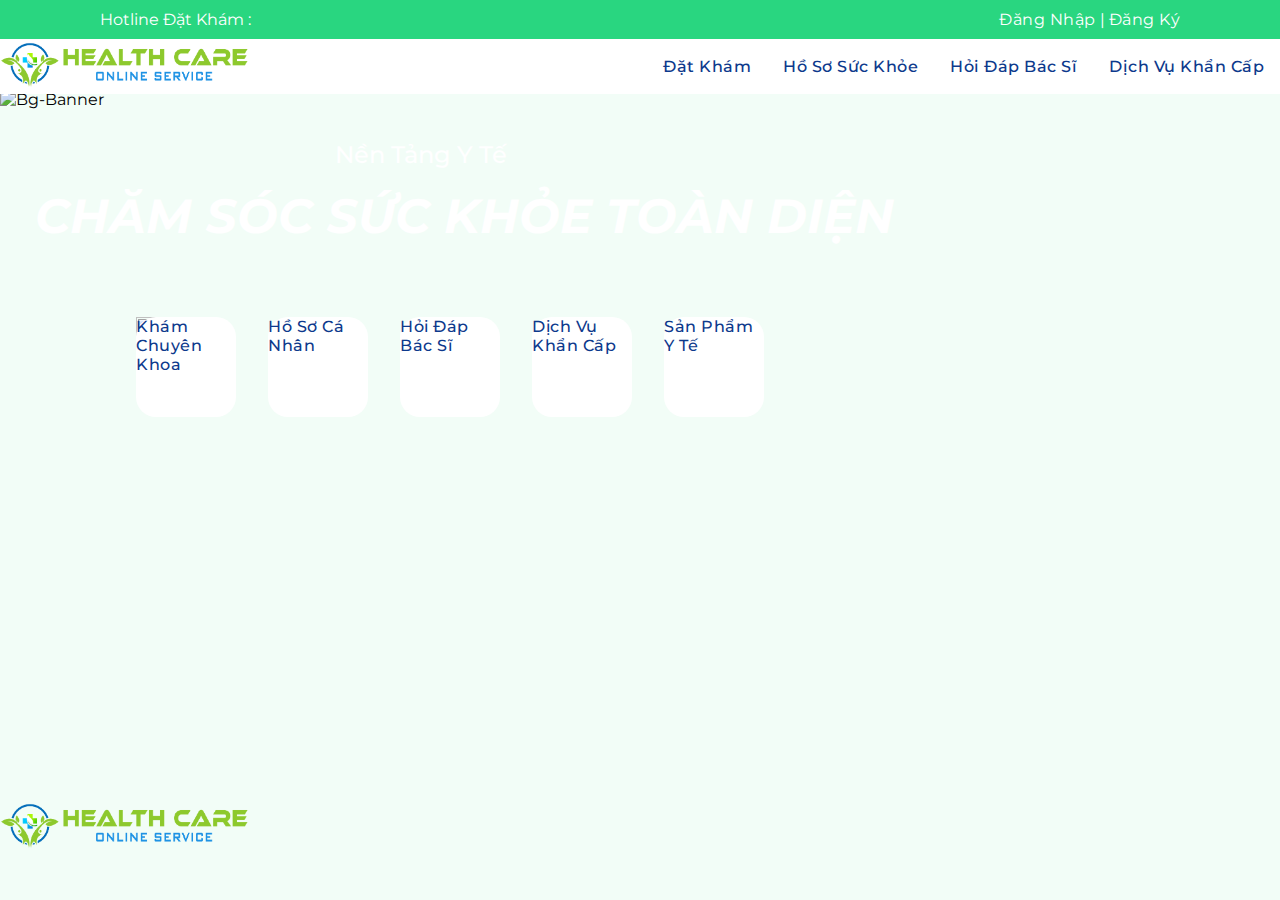
==== index.html @ 926d3283 "update hơmepage" ====
<!DOCTYPE html>
<html lang="en-US">

<head>
    <meta charset="UTF-8">
    <meta http-equiv="X-UA-Compatible" content="IE=edge">
    <meta name="viewport" content="width=device-width, initial-scale=1.0">
    <link rel="icon" href="https://raw.githubusercontent.com/JosephD0310/Web_Booking_care/main/assets/ava.png" type="assets/x-icon" />
    <title>Health Care - online service</title>
    <!-- CSS Files -->
    <link rel="stylesheet" href="https://unicons.iconscout.com/release/v4.0.8/css/line.css">
    <link rel="stylesheet" href="./css/style.css">
    
</head>

<body>
    <!-- Header -->

    <header>
        <nav class="info">
            <ul>
                <li>
                    <i class="uil uil-phone"></i> Hotline đặt khám : 
                </li>
                <li>
                    <a href="#" class="login">Đăng nhập</a> | <a href="#" class="login">Đăng ký</a>
                </li>
            </ul>
        </nav>
        <nav class="nav-bar">
            
            <div class="container">
            <a href="#" class="logo">
                <img src="./assets/ava_v2.png" title="Booking Health Care Web"/>
            </a>
            <div class="links">
                <ul>
                    <li>
                        <a href="#" class="nav-link">Đặt khám</a>
                    </li>
                    <li>
                        <a href="#" class="nav-link">Hồ sơ sức khỏe</a>
                    </li>
                    <li>
                        <a href="#" class="nav-link">Hỏi đáp bác sĩ</a>
                    </li>
                    <li>
                        <a href="#" class="nav-link">Dịch vụ khẩn cấp</a>
                    </li>
                </ul>
            </div>
            <div id="menu-btn"><i class="uil uil-bars"></i></div>
            </div>
        </nav>
    </header>

    <!-- Main -->

    <main>
        <section class="showcase-area">
            <img src="https://raw.githubusercontent.com/JosephD0310/Web_Booking_care/main/assets/bg-banner-01.png" alt="bg-banner">
            <div class="container">
                <div class="showcase-info">
                    <h2 class="sub-heading">Nền Tảng Y Tế</h2>
                    <h1 class="heading">CHĂM SÓC SỨC KHỎE TOÀN DIỆN</h1>
                </div>
                <img src="https://raw.githubusercontent.com/JosephD0310/Web_Booking_care/main/assets/ava-text2.png" class="showcase-logo">
                <div class="service">
                    <ul>
                        <li><a href="#" class="service-btn">
                            <img src="https://raw.githubusercontent.com/JosephD0310/Web_Booking_care/main/assets/kham-ck-01.png" class="icon">
                            <p class="text">Khám chuyên khoa</p>
                        </a></li>
                        <li><a href="#" class="service-btn">
                            <!-- <img src="https://raw.githubusercontent.com/JosephD0310/Web_Booking_care/main/assets/ho-so-kham-benh-01.png" class="icon"> -->
                            <p class="text">Hồ sơ cá nhân</p>
                        </a></li>
                        <li><a href="#" class="service-btn">
                            <!-- <img src="https://raw.githubusercontent.com/JosephD0310/Web_Booking_care/main/assets/hoi-dap-bs-01.png" class="icon"> -->
                            <p class="text">Hỏi đáp bác sĩ</p>
                        </a></li>
                        <li><a href="#" class="service-btn">
                            <!-- <img src="https://raw.githubusercontent.com/JosephD0310/Web_Booking_care/main/assets/dv-khan-cap-01.png" class="icon"> -->
                            <p class="text">Dịch vụ khẩn cấp</p>
                        </a></li>
                        <li><a href="#" class="service-btn">
                            <!-- <img src="https://raw.githubusercontent.com/JosephD0310/Web_Booking_care/main/assets/sp-y-te-01.png" class="icon"> -->
                            <p class="text">Sản phẩm y tế</p>
                        </a></li>
                    </ul>
                </div>
            </div>
        </section>
        <section class="bac-si-noi-bat"></section>
            <div class="doctor-card"></div>
            <div class="pagination"></div>
        <section class="kham-chuyen-khoa"></section>
        <section class="cam-nang"></section>
        <section class="sp-y-te"></section>
    </main>

    <!-- Footer -->

    <footer>
        <div class="container">
            <a href="#" class="logo">
                <img src="./assets/ava_v2.png" title="Booking Health Care Web"/>
            </a>
            <ul class="social-media">
                <li>
                    <a href="#" class="social-link"><i class="uil uil-facebook-f"></i></a>
                </li>
                <li>
                    <a href="#" class="social-link"><i class="uil uil-twitter"></i></a>
                </li>
                <li>
                    <a href="#" class="social-link"><i class="uil uil-instagram"></i></a>
                </li>
            </ul>
        </div>
    </footer>

    <!-- JavaScript Files -->

    <script src="./js/app.js"></script>
</body>

</html>
---- css/style.css ----
@import url('https://fonts.googleapis.com/css2?family=Montserrat:wght@300;400;500;600;700;800&family=Mulish:ital,wght@0,300;0,400;0,500;0,600;0,700;0,800;1,300;1,400&display=swap');
/* ---------------------  Website Theme --------------------- */

:root{
    --hue-1: 150;
    --hue-2: 219;
    --bg-color: hsl(var(--hue-1), 73%, 97%);
    --main-color-soft: #f2fdf8;
    --main-color-1: hsl(var(--hue-1), 68%, 50%);
    --main-color-dark-1: hsl(var(--hue-1), 71%, 39%);
    --main-color-2: hsl(var(--hue-2), 64%, 39%);
    --main-color-dark-2: hsl(var(--hue-2), 83%, 33%);
    --bg-color-1: hsl(var(--hue-1), 73%, 97%);
    --bg-color-2: #fff;
    --bg-color-3: hsl(var(--hue-1), 73%, 98%);
    --bg-color-transparent: rgba(255, 255, 255, 0.821);
    --heading--color: ;
    --text-color: hsl(var(--hue-2), 83%, 30%);

}


/* ---------------------  General Styles --------------------- */

*, *::before, *::after{
    padding: 0;
    margin: 0;
    box-sizing: border-box;
    font-family: "Montserrat", sans-serif;
    outline: none; border: none;
    text-decoration: none;
    text-transform: capitalize;
    scrollbar-color: var(--main-color-1) var(--main-color-soft);
    scrollbar-width: thin;
}

html{
    font-size: 62,5%;
    overflow-x: hidden ;
    scroll-behavior: smooth;
    scroll-padding-top: 5px;
}

body{
    overflow-x: hidden;
    background-color: var(--bg-color);
    background-image: url('https://raw.githubusercontent.com/JosephD0310/Web_Booking_care/main/assets/bg-main.png');
    background-attachment: fixed;
    background-size: cover;
    background-repeat: no-repeat;
}


::selection{
    background-color: hsla(var(--hue-1), 71%, 44%, 0.9);
    color: #fff;
}

*::-webkit-scrollbar{
    height: .5rem;
    width: 10px;
 }
 
 *::-webkit-scrollbar-track{
    border-radius: 10px;
    background-color: transparent;
 }
 
 *::-webkit-scrollbar-thumb{
    border-radius: 10px;
    background-color:#8bdfb9;
 }

a{
    text-decoration: none;
}

ul{
    list-style: none;
}

/* ---------------------  Reusable CSS Code --------------------- */

header .info{
    position: relative;
    width: 100%;
    padding: 10px 100px;
    margin: 0 auto;
    background-color: var(--main-color-1);
    color:#fff;
}

header .nav-bar{
    position: relative;
    width: 100%;
    margin: 0 auto;
    background-color: white;
    color:#fff;
}

.container{
    position: relative;
    width: 100%;
    max-width: 1300px;
    /* padding: 0 180px; */
    margin: 0 auto;
    /* background-color: #fff; */
}

.logo img{
    width: 250px;
}

header{
    position: fixed;
    top: 0;
    left: 0;
    width: 100%;
    z-index: 10;
}

header .logo{
    height: 55px;
    line-height: 55px;
}

/* ---------------------  Navbar Styles --------------------- */



nav.scrolled {
    background-color: var(--bg-color-transparent);
    box-shadow: 0 5px 20px 0.1px rgba(0, 0, 0, 0.1);
    backdrop-filter: blur();
}

nav .container{
    display: flex;
    justify-content: space-between;
    align-items: center;
    flex-wrap: wrap;
    transition: 0.5s;
}   

nav.scrolled .logo{
    height: 50px;
    line-height: 50px;
}

.info ul{
    flex: 1;
    display: flex;
    justify-content: space-between;
}

.login{
    display: inline-block;
    /* text-transform: uppercase; */
    font-size: 1rem;
    letter-spacing: 0.5px;
    color: #fff;
    font-weight: 400;
}


.links ul{
    display: flex;
    align-items: center;
    width: 100%;
}

.nav-link{
    position: relative;
    display: inline-block;
    margin: 0 1rem;
    /* text-transform: uppercase; */
    font-size: 1rem;
    letter-spacing: 0.5px;
    color: var(--text-color);
    font-weight: 520;
    transition: 0.3s;
}

.nav-link::after{
    content: "";
    position: absolute;
    width: 0;
    height: 2px;
    border-radius: 5px;
    background-color: var(--main-color-1);
    bottom: -3px;
    left: 0;
    transition: 0.3s;
}

.nav-link:hover{
    color: var(--main-color-1);
}

.nav-link:hover::after{
    width: 100%;
}

#menu-btn{
    font-size: 25px;
    font-weight: 800;
    cursor: pointer;
    color: var(--text-color);
    display: none;
}


/* ---------------------  Showcase Area Styles --------------------- */

.showcase-area{
    padding: 90px 0;
    width: 100%;
    height: 800px;
    overflow: hidden;
    position: relative;
}

.showcase-area img{
    position: absolute;
    z-index: -1;
    width: 100%;
    max-height: 700px;
    object-fit: cover;
}

.showcase-area .container{
    height: 650px;
}

.showcase-area .showcase-info{
    padding: 50px 35px;
}

.sub-heading{
    color: #fff;
    font-size: 1.5rem;
    font-weight: 500;
    margin-bottom: 1rem;
    padding-left: 300px;
}

.heading{
    color: #fff;
    font-style: italic;                                                                                                                                                                                                                                                                                                                                                                                                                                                                                                                                                                                                                                                                                                                                                                                                                                                                                                                                                                                                                                                                                                                                                                                                                                                                                                                                                                                                                                                                                                                                                                                                                                    
    font-size: 3rem;
    line-height: 1.3;                                                                
}

.showcase-area .container .showcase-logo {
    position: relative;
    left: -200px;
    /* top: -250px; */
    max-height: 200px;

}

.showcase-area .container .service{
    max-width: 900px;
}


.showcase-area .container .service ul{
    display: flex;
    align-items: center;
    justify-content: center;
    flex-wrap: wrap;
    width: 100%;
}

.showcase-area .container .service .service-btn{
    position: relative;
    display: inline-block;
    width: 100px;
    height: 100px;
    background-color: #fff;
    border-radius: 20px;
    margin: 0 1rem;
    transition: 0.3s;
}

.showcase-area .container .service .service-btn .text{
    font-weight: 500;
    color: var(--text-color);
    letter-spacing: 0.5px;
    justify-content: center;
}

.showcase-area .container .service .service-btn img.icon{
    width: 50px;
    height: 50px;
}










































/* ---------------------  Media Queries --------------------- */

@media (max-width:991px){

    html{
        font-size: 55%;
    }
}

@media (max-width:768px){

    #menu-btn{
        display: inline-block;
    }

    header .container{
        position: relative;
    }

    header .container .links{
        position: absolute;
    }
}


@media (max-width:450px){

    html{
        font-size: 50%;
    }
}
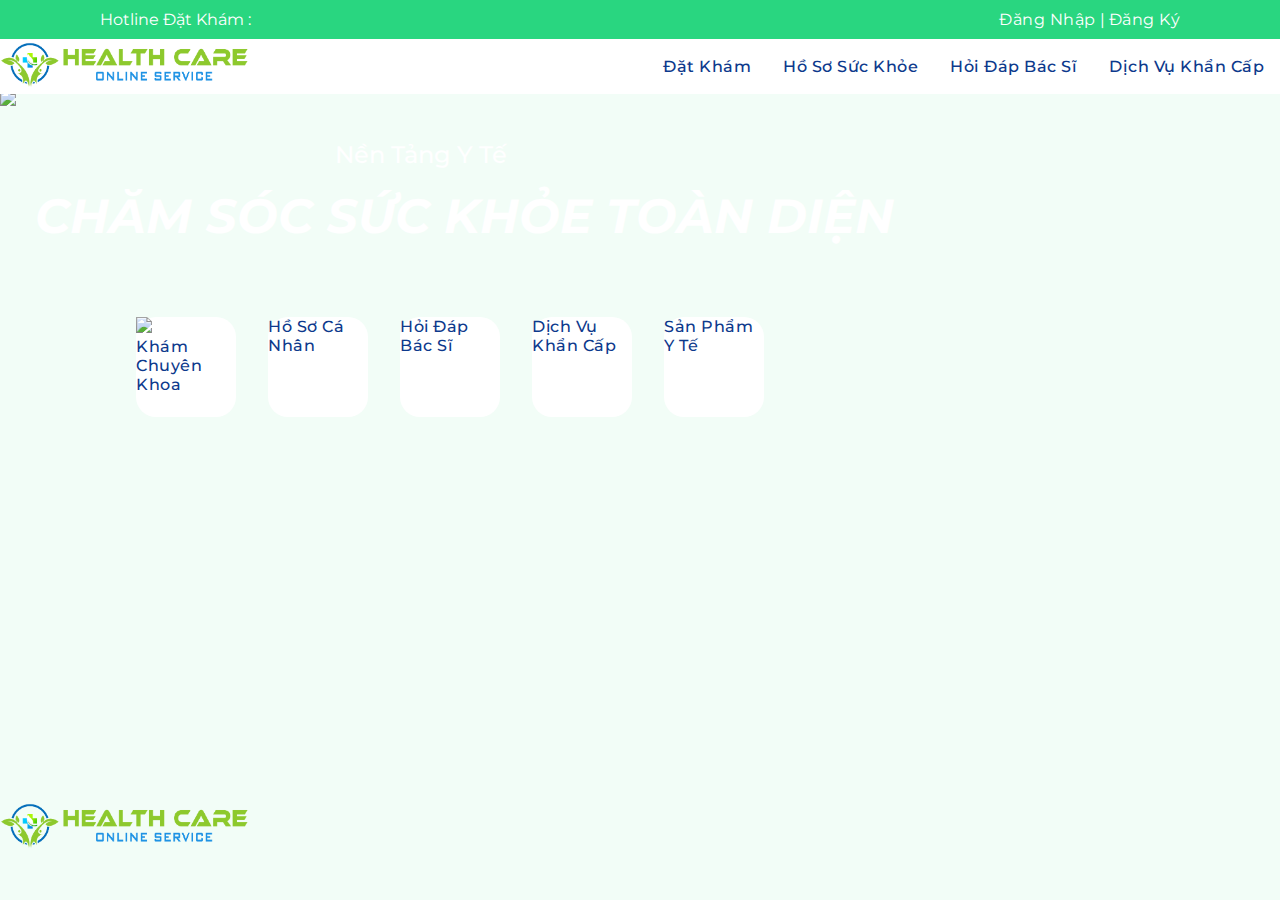
==== commit 02a460c2: "update home" ====
--- a/index.html
+++ b/index.html
@@ -58,7 +58,7 @@
 
     <main>
         <section class="showcase-area">
-            <img src="https://raw.githubusercontent.com/JosephD0310/Web_Booking_care/main/assets/bg-banner-01.png" alt="bg-banner">
+            <img src="https://raw.githubusercontent.com/JosephD0310/Web_Booking_care/main/assets/bg-banner-01.png" class="bg-banner">
             <div class="container">
                 <div class="showcase-info">
                     <h2 class="sub-heading">Nền Tảng Y Tế</h2>
@@ -68,7 +68,9 @@
                 <div class="service">
                     <ul>
                         <li><a href="#" class="service-btn">
-                            <img src="https://raw.githubusercontent.com/JosephD0310/Web_Booking_care/main/assets/kham-ck-01.png" class="icon">
+                            <div class="icon">
+                                <img src="https://raw.githubusercontent.com/JosephD0310/Web_Booking_care/main/assets/kham-ck-01.png">
+                            </div>
                             <p class="text">Khám chuyên khoa</p>
                         </a></li>
                         <li><a href="#" class="service-btn">
--- a/css/style.css
+++ b/css/style.css
@@ -108,6 +108,7 @@
     /* background-color: #fff; */
 }
 
+
 .logo img{
     width: 250px;
 }
@@ -218,10 +219,10 @@
     width: 100%;
     height: 800px;
     overflow: hidden;
-    position: relative;
-}
-
-.showcase-area img{
+    position: relative; 
+}
+
+.showcase-area img.bg-banner{
     position: absolute;
     z-index: -1;
     width: 100%;
@@ -256,7 +257,7 @@
     position: relative;
     left: -200px;
     /* top: -250px; */
-    max-height: 200px;
+    max-width: 700px;
 
 }
 
@@ -270,18 +271,26 @@
     align-items: center;
     justify-content: center;
     flex-wrap: wrap;
+    /* gap: 10px; */
     width: 100%;
 }
 
 .showcase-area .container .service .service-btn{
-    position: relative;
+    /* position: relative; */
     display: inline-block;
     width: 100px;
     height: 100px;
-    background-color: #fff;
     border-radius: 20px;
+    background-color: white;
     margin: 0 1rem;
+    letter-spacing: 0.5px;
+    color: var(--text-color);
+    font-weight: 500;
     transition: 0.3s;
+}
+
+.showcase-area .container .service .service-btn .icon img{
+    max-width: 80px;
 }
 
 .showcase-area .container .service .service-btn .text{
@@ -291,10 +300,7 @@
     justify-content: center;
 }
 
-.showcase-area .container .service .service-btn img.icon{
-    width: 50px;
-    height: 50px;
-}
+
 
 
 
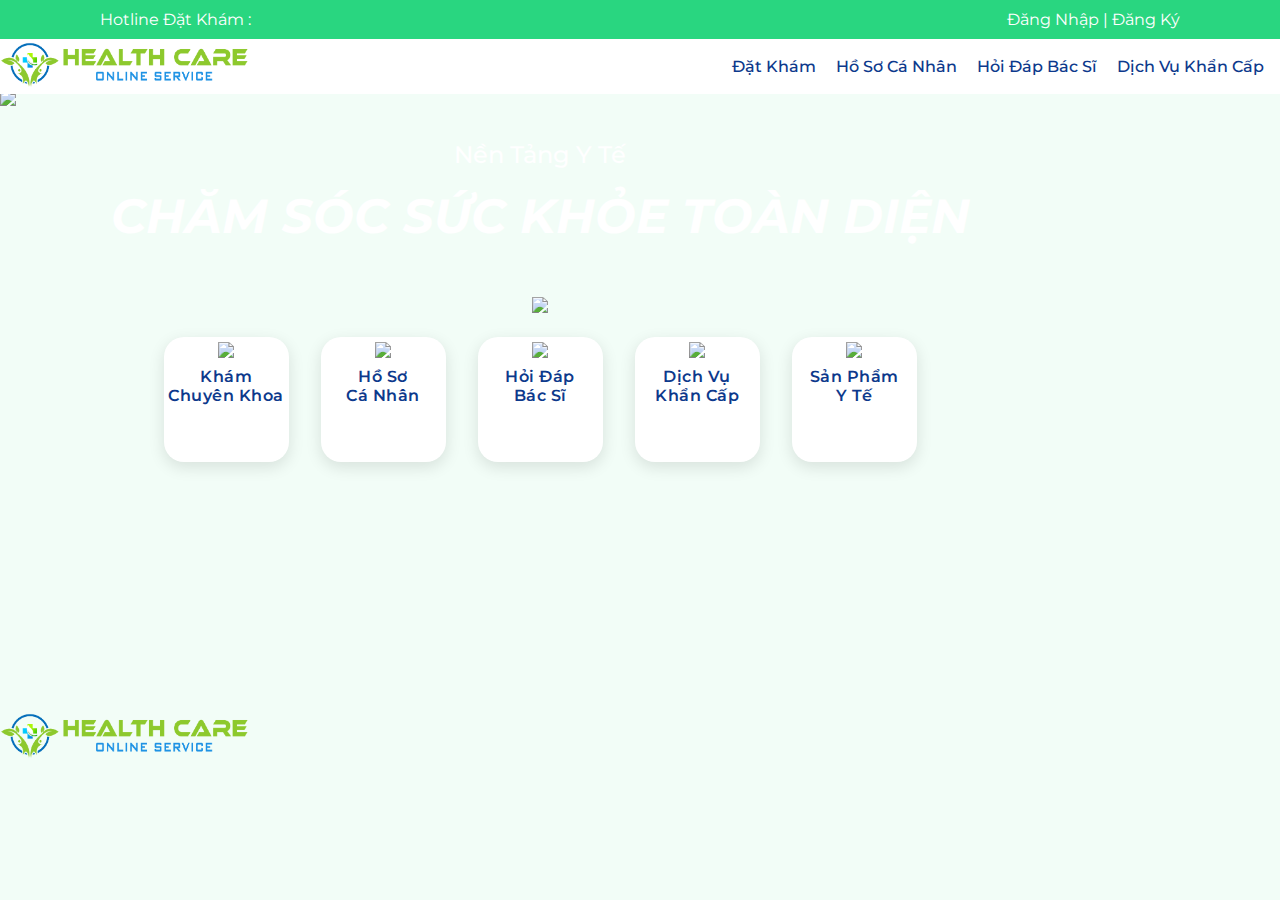
==== commit d2822108: "update home" ====
--- a/index.html
+++ b/index.html
@@ -34,20 +34,10 @@
                 <img src="./assets/ava_v2.png" title="Booking Health Care Web"/>
             </a>
             <div class="links">
-                <ul>
-                    <li>
-                        <a href="#" class="nav-link">Đặt khám</a>
-                    </li>
-                    <li>
-                        <a href="#" class="nav-link">Hồ sơ sức khỏe</a>
-                    </li>
-                    <li>
-                        <a href="#" class="nav-link">Hỏi đáp bác sĩ</a>
-                    </li>
-                    <li>
-                        <a href="#" class="nav-link">Dịch vụ khẩn cấp</a>
-                    </li>
-                </ul>
+                    <a href="#" class="nav-link">Đặt khám</a>
+                    <a href="#" class="nav-link">Hồ sơ cá nhân</a>
+                    <a href="#" class="nav-link">Hỏi đáp bác sĩ</a>
+                    <a href="#" class="nav-link">Dịch vụ khẩn cấp</a>
             </div>
             <div id="menu-btn"><i class="uil uil-bars"></i></div>
             </div>
@@ -63,36 +53,45 @@
                 <div class="showcase-info">
                     <h2 class="sub-heading">Nền Tảng Y Tế</h2>
                     <h1 class="heading">CHĂM SÓC SỨC KHỎE TOÀN DIỆN</h1>
+                    <img src="https://raw.githubusercontent.com/JosephD0310/Web_Booking_care/main/assets/ava-text2.png" class="showcase-logo">
                 </div>
-                <img src="https://raw.githubusercontent.com/JosephD0310/Web_Booking_care/main/assets/ava-text2.png" class="showcase-logo">
                 <div class="service">
                     <ul>
                         <li><a href="#" class="service-btn">
                             <div class="icon">
                                 <img src="https://raw.githubusercontent.com/JosephD0310/Web_Booking_care/main/assets/kham-ck-01.png">
                             </div>
-                            <p class="text">Khám chuyên khoa</p>
+                            <p class="text">Khám <br>chuyên khoa</p>
                         </a></li>
                         <li><a href="#" class="service-btn">
-                            <!-- <img src="https://raw.githubusercontent.com/JosephD0310/Web_Booking_care/main/assets/ho-so-kham-benh-01.png" class="icon"> -->
-                            <p class="text">Hồ sơ cá nhân</p>
+                            <div class="icon">
+                            <img src="https://raw.githubusercontent.com/JosephD0310/Web_Booking_care/main/assets/ho-so-kham-benh-01.png" class="icon">
+                            </div>
+                            <p class="text">Hồ sơ <br>cá nhân</p>
                         </a></li>
                         <li><a href="#" class="service-btn">
-                            <!-- <img src="https://raw.githubusercontent.com/JosephD0310/Web_Booking_care/main/assets/hoi-dap-bs-01.png" class="icon"> -->
-                            <p class="text">Hỏi đáp bác sĩ</p>
+                            <div class="icon">
+                            <img src="https://raw.githubusercontent.com/JosephD0310/Web_Booking_care/main/assets/hoi-dap-bs-01.png" class="icon">
+                            </div>
+                            <p class="text">Hỏi đáp <br>bác sĩ</p>
                         </a></li>
                         <li><a href="#" class="service-btn">
-                            <!-- <img src="https://raw.githubusercontent.com/JosephD0310/Web_Booking_care/main/assets/dv-khan-cap-01.png" class="icon"> -->
-                            <p class="text">Dịch vụ khẩn cấp</p>
+                            <div class="icon">
+                            <img src="https://raw.githubusercontent.com/JosephD0310/Web_Booking_care/main/assets/dv-khan-cap-01.png" class="icon">                            </div>
+                            <p class="text">Dịch vụ <br>khẩn cấp</p>
                         </a></li>
                         <li><a href="#" class="service-btn">
-                            <!-- <img src="https://raw.githubusercontent.com/JosephD0310/Web_Booking_care/main/assets/sp-y-te-01.png" class="icon"> -->
-                            <p class="text">Sản phẩm y tế</p>
+                            <div class="icon">
+                            <img src="https://raw.githubusercontent.com/JosephD0310/Web_Booking_care/main/assets/sp-y-te-01.png" class="icon">
+                            </div>
+                            <p class="text">Sản phẩm <br>y tế</p>
                         </a></li>
                     </ul>
                 </div>
             </div>
         </section>
+
+
         <section class="bac-si-noi-bat"></section>
             <div class="doctor-card"></div>
             <div class="pagination"></div>
--- a/css/style.css
+++ b/css/style.css
@@ -5,6 +5,7 @@
 :root{
     --hue-1: 150;
     --hue-2: 219;
+    --gradient-color: linear-gradient(93deg, rgba(71,189,203,1) 0%, rgba(49,216,133,1) 100%);
     --bg-color: hsl(var(--hue-1), 73%, 97%);
     --main-color-soft: #f2fdf8;
     --main-color-1: hsl(var(--hue-1), 68%, 50%);
@@ -36,7 +37,7 @@
 }
 
 html{
-    font-size: 62,5%;
+    /* font-size: 62.5%; */
     overflow-x: hidden ;
     scroll-behavior: smooth;
     scroll-padding-top: 5px;
@@ -159,25 +160,25 @@
     display: inline-block;
     /* text-transform: uppercase; */
     font-size: 1rem;
-    letter-spacing: 0.5px;
+    /* letter-spacing: 0.5px; */
     color: #fff;
     font-weight: 400;
 }
 
 
-.links ul{
+/* .links ul{
     display: flex;
     align-items: center;
     width: 100%;
-}
+} */
 
 .nav-link{
     position: relative;
     display: inline-block;
-    margin: 0 1rem;
+    margin-right: 1rem;
     /* text-transform: uppercase; */
     font-size: 1rem;
-    letter-spacing: 0.5px;
+    /* letter-spacing: 0.5px; */
     color: var(--text-color);
     font-weight: 520;
     transition: 0.3s;
@@ -204,6 +205,7 @@
 }
 
 #menu-btn{
+    padding-right: 2rem;
     font-size: 25px;
     font-weight: 800;
     cursor: pointer;
@@ -217,7 +219,7 @@
 .showcase-area{
     padding: 90px 0;
     width: 100%;
-    height: 800px;
+    height: 710px;
     overflow: hidden;
     position: relative; 
 }
@@ -231,11 +233,15 @@
 }
 
 .showcase-area .container{
+    max-width: 1300px;
+    text-align: center;
     height: 650px;
+    padding-right: 200px;
 }
 
 .showcase-area .showcase-info{
-    padding: 50px 35px;
+    padding: 20px 40px;
+    margin-top: 30px;
 }
 
 .sub-heading{
@@ -243,7 +249,7 @@
     font-size: 1.5rem;
     font-weight: 500;
     margin-bottom: 1rem;
-    padding-left: 300px;
+    /* padding-left: 300px; */
 }
 
 .heading{
@@ -254,15 +260,12 @@
 }
 
 .showcase-area .container .showcase-logo {
-    position: relative;
-    left: -200px;
-    /* top: -250px; */
-    max-width: 700px;
-
+    max-height: 100px;
+    margin-top: 50px;
 }
 
 .showcase-area .container .service{
-    max-width: 900px;
+    /* max-width: 900px; */
 }
 
 
@@ -278,23 +281,33 @@
 .showcase-area .container .service .service-btn{
     /* position: relative; */
     display: inline-block;
-    width: 100px;
-    height: 100px;
+    width: 125px;
+    height: 125px;
     border-radius: 20px;
     background-color: white;
+    box-shadow: 0 5px 15px 1px rgba(0, 0, 0, 0.1);
+    border: 2px ;
     margin: 0 1rem;
     letter-spacing: 0.5px;
     color: var(--text-color);
     font-weight: 500;
-    transition: 0.3s;
-}
+    transition: .3s;
+}
+
+.showcase-area .container .service .service-btn:hover{
+    transform: scale(1.1);
+    background-color: var(--bg-color);
+    border: 2px solid var(--text-color);    
+}
+
 
 .showcase-area .container .service .service-btn .icon img{
-    max-width: 80px;
+    margin: 5px;
+    max-width: 60px;
 }
 
 .showcase-area .container .service .service-btn .text{
-    font-weight: 500;
+    font-weight: 600;
     color: var(--text-color);
     letter-spacing: 0.5px;
     justify-content: center;
@@ -348,7 +361,7 @@
 @media (max-width:991px){
 
     html{
-        font-size: 55%;
+        font-size: 90%;
     }
 }
 
@@ -358,12 +371,30 @@
         display: inline-block;
     }
 
-    header .container{
+    header .nav-bar .container{
         position: relative;
     }
 
-    header .container .links{
+    header .nav-bar .container .links{
         position: absolute;
+        top: 120%; right: 2rem;
+        background-color: var(--bg-color);
+        backdrop-filter: blur(.4rem);
+        border-radius: .5rem;
+        transform: scale(0);
+        transform-origin: top left ;
+        transition: .2s linear;
+    }
+
+    header .nav-bar .container .links a{
+        display: block;
+        padding: .5rem 1.5rem;
+        margin: 1.5rem .5rem;
+        border-radius: .5rem;
+    }
+
+    header .nav-bar .container .links a::after{
+        
     }
 }
 
@@ -371,8 +402,8 @@
 @media (max-width:450px){
 
     html{
-        font-size: 50%;
-    }
-}
-
-
+        font-size: 80%;
+    }
+}
+
+
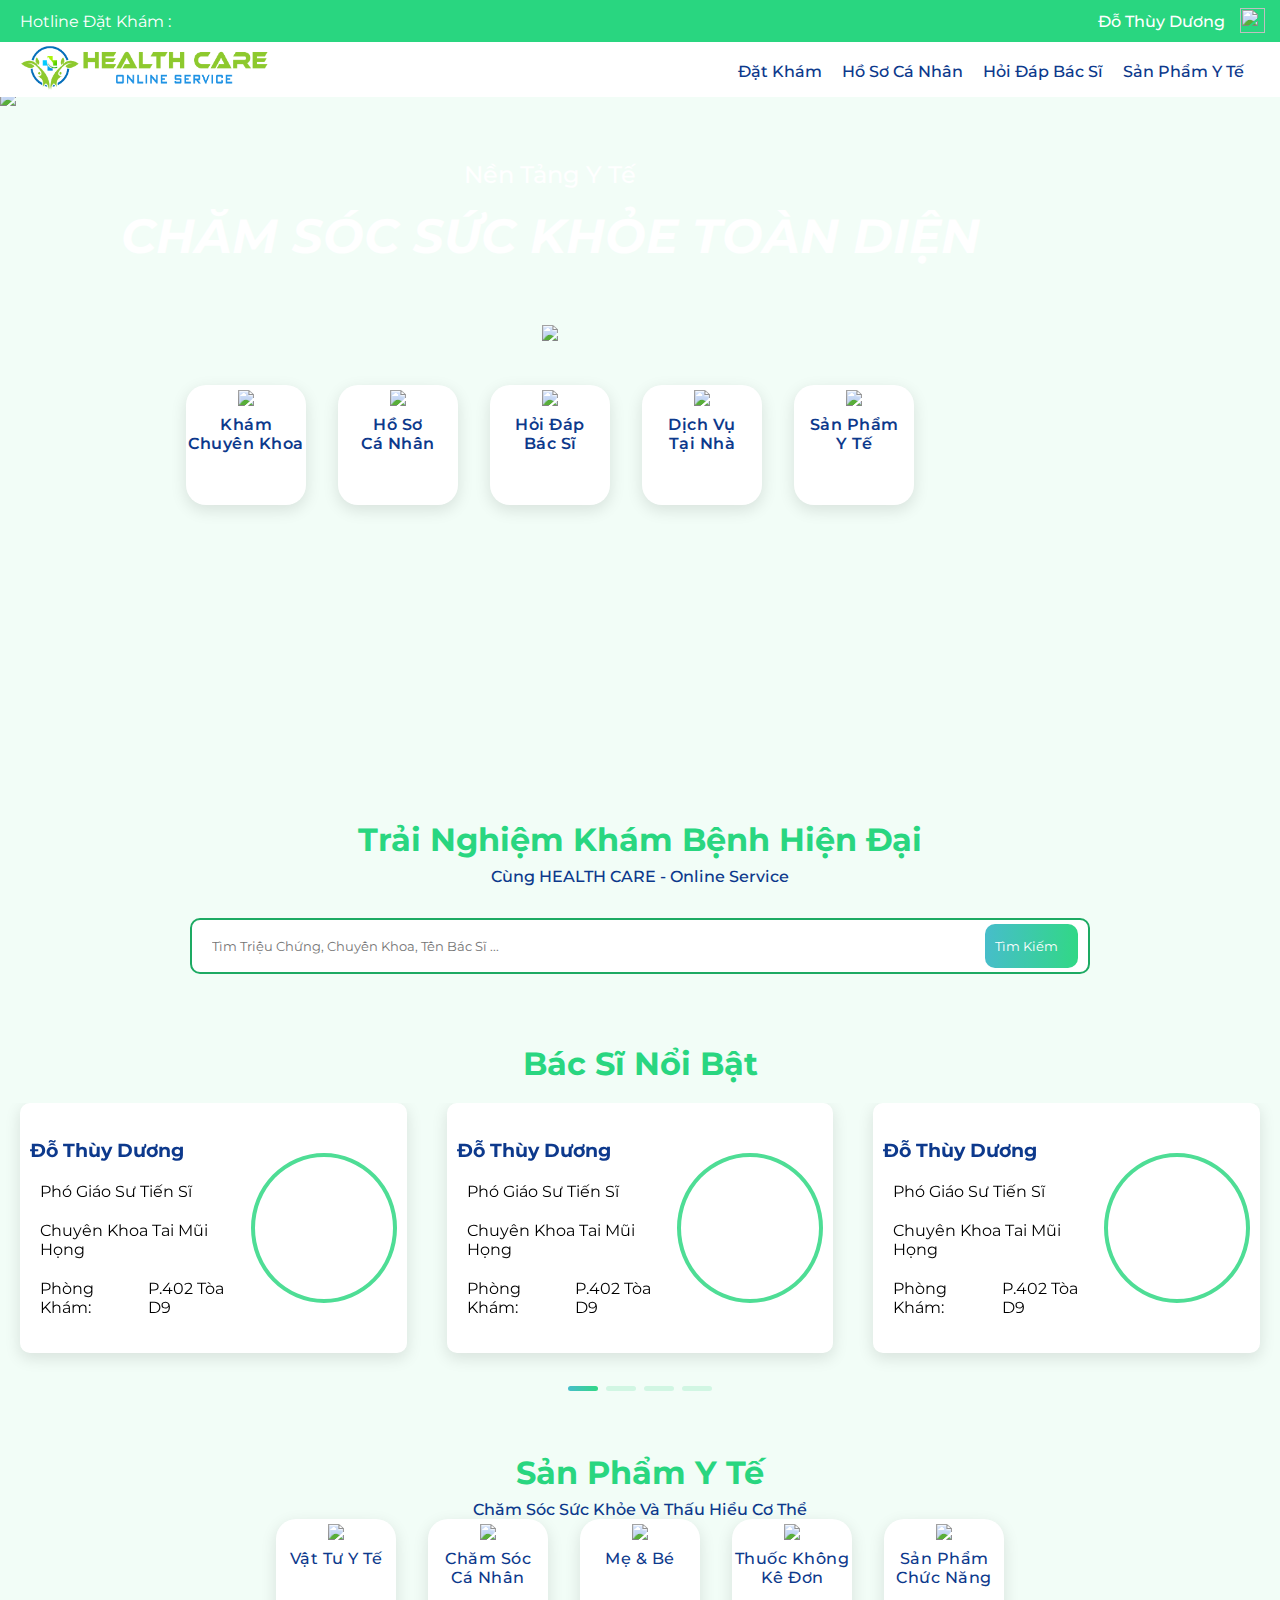
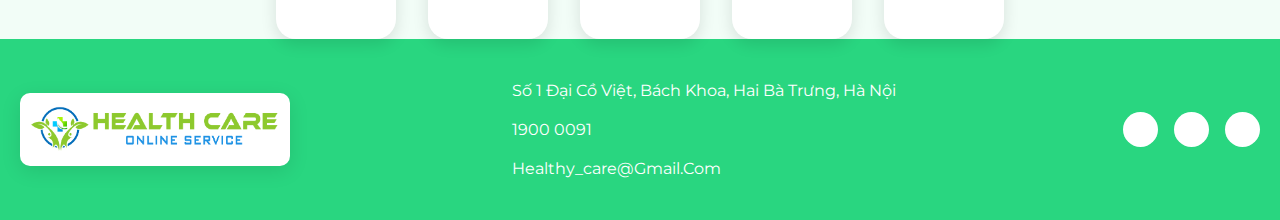
==== commit 3d8f9547: "update home" ====
--- a/index.html
+++ b/index.html
@@ -7,8 +7,11 @@
     <meta name="viewport" content="width=device-width, initial-scale=1.0">
     <link rel="icon" href="https://raw.githubusercontent.com/JosephD0310/Web_Booking_care/main/assets/ava.png" type="assets/x-icon" />
     <title>Health Care - online service</title>
+    <link rel="stylesheet" href="https://unicons.iconscout.com/release/v4.0.8/css/line.css">
+
+    <link rel="stylesheet" href="https://cdn.jsdelivr.net/npm/swiper@10/swiper-bundle.min.css"/>
+
     <!-- CSS Files -->
-    <link rel="stylesheet" href="https://unicons.iconscout.com/release/v4.0.8/css/line.css">
     <link rel="stylesheet" href="./css/style.css">
     
 </head>
@@ -18,28 +21,30 @@
 
     <header>
         <nav class="info">
-            <ul>
-                <li>
-                    <i class="uil uil-phone"></i> Hotline đặt khám : 
-                </li>
-                <li>
-                    <a href="#" class="login">Đăng nhập</a> | <a href="#" class="login">Đăng ký</a>
-                </li>
-            </ul>
+            <div class="container">
+                <div class="hotline"><i class="uil uil-phone"></i> Hotline đặt khám : </div>
+                <div class="profile-tab">
+                    <span class="username">Đỗ Thùy Dương</span>
+                    <div class="user-ava">
+                        <img src="https://raw.githubusercontent.com/JosephD0310/Web_Booking_care/main/assets/ava-users.png">
+                        <i class="uil uil-angle-down"></i>
+                    </div>
+                </div>
+            </div>
         </nav>
         <nav class="nav-bar">
             
             <div class="container">
-            <a href="#" class="logo">
-                <img src="./assets/ava_v2.png" title="Booking Health Care Web"/>
-            </a>
-            <div class="links">
-                    <a href="#" class="nav-link">Đặt khám</a>
+                <a href="#" class="logo">
+                    <img src="./assets/ava_v2.png" title="Booking Health Care Web"/>
+                </a>
+                <div class="links">
+                    <a href="#" class="nav-link">Đặt khám <i class="uil uil-angle-down"></i></a>
                     <a href="#" class="nav-link">Hồ sơ cá nhân</a>
                     <a href="#" class="nav-link">Hỏi đáp bác sĩ</a>
-                    <a href="#" class="nav-link">Dịch vụ khẩn cấp</a>
-            </div>
-            <div id="menu-btn"><i class="uil uil-bars"></i></div>
+                    <a href="#" class="nav-link">Sản phẩm y tế</a>
+                </div>
+                <div id="menu-btn"><i class="uil uil-bars"></i></div>
             </div>
         </nav>
     </header>
@@ -78,7 +83,7 @@
                         <li><a href="#" class="service-btn">
                             <div class="icon">
                             <img src="https://raw.githubusercontent.com/JosephD0310/Web_Booking_care/main/assets/dv-khan-cap-01.png" class="icon">                            </div>
-                            <p class="text">Dịch vụ <br>khẩn cấp</p>
+                            <p class="text">Dịch vụ <br>tại nhà</p>
                         </a></li>
                         <li><a href="#" class="service-btn">
                             <div class="icon">
@@ -91,13 +96,198 @@
             </div>
         </section>
 
-
-        <section class="bac-si-noi-bat"></section>
-            <div class="doctor-card"></div>
-            <div class="pagination"></div>
-        <section class="kham-chuyen-khoa"></section>
-        <section class="cam-nang"></section>
-        <section class="sp-y-te"></section>
+        <section class="search-bar">
+            <div class="container">
+                <h1>Trải nghiệm khám bệnh hiện đại</h1>
+                <span>cùng HEALTH CARE - online service</span>
+                <div class="search">
+                    <input type="text" placeholder="Tìm triệu chứng, chuyên khoa, tên bác sĩ ...">
+                    <button class="btn btn-search" id="search">Tìm kiếm <i class="uil uil-search"></i></button>
+                </div>
+            </div>
+        </section>
+
+
+        <section class="bac-si-noi-bat">
+            <h1>Bác sĩ nổi bật</h1>
+            <div class="swiper container doctor-slider">
+                <div class="swiper-wrapper doctor">
+
+                    <!-- Bac si 1 -->
+                    <a href="#" class="swiper-slide dr-card">
+                        <div class="content">
+                            <h3 class="doctor-name">Đỗ Thùy Dương</h3>
+                            <div class="trinh-do">
+                                <i class="uil uil-graduation-cap"></i>
+                                <p class="text">Phó giáo sư tiến sĩ</p>
+                            </div>
+                            <div class="chuyen-khoa">
+                                <i class="uil uil-medical-square"></i>
+                                <p class="text">Chuyên khoa Tai Mũi Họng</p>
+                            </div>
+                            <div class="phong-kham">
+                                <i class="uil uil-bag"></i>
+                                <p class="text">Phòng khám:</p> <p class="dc-phongkham">P.402 Tòa D9</p>
+                            </div>
+                        </div>
+                        <div class="image">
+                            <!-- <img src="https://raw.githubusercontent.com/JosephD0310/Web_Booking_care/main/assets/doctor1.jpg" alt=""> -->
+                        </div>
+                    </a>
+
+                    <!-- Bac si 2 -->
+                    <a href="#" class="swiper-slide dr-card">
+                        <div class="content">
+                            <h3 class="doctor-name">Đỗ Thùy Dương</h3>
+                            <div class="trinh-do">
+                                <i class="uil uil-graduation-cap"></i>
+                                <p class="text">Phó giáo sư tiến sĩ</p>
+                            </div>
+                            <div class="chuyen-khoa">
+                                <i class="uil uil-medical-square"></i>
+                                <p class="text">Chuyên khoa Tai Mũi Họng</p>
+                            </div>
+                            <div class="phong-kham">
+                                <i class="uil uil-bag"></i>
+                                <p class="text">Phòng khám:</p> <p class="dc-phongkham">P.402 Tòa D9</p>
+                            </div>
+                        </div>
+                        <div class="image">
+                            <!-- <img src="https://raw.githubusercontent.com/JosephD0310/Web_Booking_care/main/assets/doctor1.jpg" alt=""> -->
+                        </div>
+                    </a>
+
+                    <!-- Bac si 3 -->
+                    <a href="#" class="swiper-slide dr-card">
+                        <div class="content">
+                            <h3 class="doctor-name">Đỗ Thùy Dương</h3>
+                            <div class="trinh-do">
+                                <i class="uil uil-graduation-cap"></i>
+                                <p class="text">Phó giáo sư tiến sĩ</p>
+                            </div>
+                            <div class="chuyen-khoa">
+                                <i class="uil uil-medical-square"></i>
+                                <p class="text">Chuyên khoa Tai Mũi Họng</p>
+                            </div>
+                            <div class="phong-kham">
+                                <i class="uil uil-bag"></i>
+                                <p class="text">Phòng khám:</p> <p class="dc-phongkham">P.402 Tòa D9</p>
+                            </div>
+                        </div>
+                        <div class="image">
+                            <!-- <img src="https://raw.githubusercontent.com/JosephD0310/Web_Booking_care/main/assets/doctor1.jpg" alt=""> -->
+                        </div>
+                    </a>
+
+                    <a href="#" class="swiper-slide dr-card">
+                        <div class="content">
+                            <h3 class="doctor-name">Đỗ Thùy Dương</h3>
+                            <div class="trinh-do">
+                                <i class="uil uil-graduation-cap"></i>
+                                <p class="text">Phó giáo sư tiến sĩ</p>
+                            </div>
+                            <div class="chuyen-khoa">
+                                <i class="uil uil-medical-square"></i>
+                                <p class="text">Chuyên khoa Tai Mũi Họng</p>
+                            </div>
+                            <div class="phong-kham">
+                                <i class="uil uil-bag"></i>
+                                <p class="text">Phòng khám:</p> <p class="dc-phongkham">P.402 Tòa D9</p>
+                            </div>
+                        </div>
+                        <div class="image">
+                            <!-- <img src="https://raw.githubusercontent.com/JosephD0310/Web_Booking_care/main/assets/doctor1.jpg" alt=""> -->
+                        </div>
+                    </a>
+
+                    <a href="#" class="swiper-slide dr-card">
+                        <div class="content">
+                            <h3 class="doctor-name">Đỗ Thùy Dương</h3>
+                            <div class="trinh-do">
+                                <i class="uil uil-graduation-cap"></i>
+                                <p class="text">Phó giáo sư tiến sĩ</p>
+                            </div>
+                            <div class="chuyen-khoa">
+                                <i class="uil uil-medical-square"></i>
+                                <p class="text">Chuyên khoa Tai Mũi Họng</p>
+                            </div>
+                            <div class="phong-kham">
+                                <i class="uil uil-bag"></i>
+                                <p class="text">Phòng khám:</p> <p class="dc-phongkham">P.402 Tòa D9</p>
+                            </div>
+                        </div>
+                        <div class="image">
+                            <!-- <img src="https://raw.githubusercontent.com/JosephD0310/Web_Booking_care/main/assets/doctor1.jpg" alt=""> -->
+                        </div>
+                    </a>
+
+                    <a href="#" class="swiper-slide dr-card">
+                        <div class="content">
+                            <h3 class="doctor-name">Đỗ Thùy Dương</h3>
+                            <div class="trinh-do">
+                                <i class="uil uil-graduation-cap"></i>
+                                <p class="text">Phó giáo sư tiến sĩ</p>
+                            </div>
+                            <div class="chuyen-khoa">
+                                <i class="uil uil-medical-square"></i>
+                                <p class="text">Chuyên khoa Tai Mũi Họng</p>
+                            </div>
+                            <div class="phong-kham">
+                                <i class="uil uil-bag"></i>
+                                <p class="text">Phòng khám:</p> <p class="dc-phongkham">P.402 Tòa D9</p>
+                            </div>
+                        </div>
+                        <div class="image">
+                            <!-- <img src="https://raw.githubusercontent.com/JosephD0310/Web_Booking_care/main/assets/doctor1.jpg" alt=""> -->
+                        </div>
+                    </a>
+
+                </div>
+                <div class="swiper-pagination"></div>
+                <div class="autoplay-progress">
+                    <svg viewBox="0 0 48 48">
+                      <circle cx="24" cy="24" r="20"></circle>
+                    </svg>
+                    <span></span>
+                  </div>
+            </div>
+        </section>
+
+        <section class="sp-y-te">
+            <h1>Sản Phẩm Y Tế</h1>
+            <span>Chăm sóc sức khỏe và thấu hiểu cơ thể</span>
+            <div class="container">
+                <a href="#" class="product-btn">
+                    <div class="image">
+                        <img src="https://raw.githubusercontent.com/JosephD0310/Web_Booking_care/main/assets/kham-ck-01.png">
+                    </div>
+                    <p class="text">Vật tư y tế</p>
+                </a>
+                <a href="#" class="product-btn">
+                    <div class="image">
+                    <img src="https://raw.githubusercontent.com/JosephD0310/Web_Booking_care/main/assets/ho-so-kham-benh-01.png" class="icon">
+                    </div>
+                    <p class="text">Chăm sóc <br>cá nhân</p>
+                </a>
+                <a href="#" class="product-btn">
+                    <div class="image">
+                    <img src="https://raw.githubusercontent.com/JosephD0310/Web_Booking_care/main/assets/hoi-dap-bs-01.png" class="icon">
+                    </div>
+                    <p class="text">Mẹ & bé</p>
+                </a>
+                <a href="#" class="product-btn">
+                    <div class="image">
+                    <img src="https://raw.githubusercontent.com/JosephD0310/Web_Booking_care/main/assets/dv-khan-cap-01.png" class="icon">                            </div>
+                    <p class="text">Thuốc không <br>kê đơn</p>
+                </a>
+                <a href="#" class="product-btn">
+                    <div class="image">
+                    <img src="https://raw.githubusercontent.com/JosephD0310/Web_Booking_care/main/assets/sp-y-te-01.png" class="icon">
+                    </div>
+                    <p class="text">Sản phẩm <br>chức năng</p>
+                </a>
+            </div>
+        </section>
     </main>
 
     <!-- Footer -->
@@ -107,6 +297,17 @@
             <a href="#" class="logo">
                 <img src="./assets/ava_v2.png" title="Booking Health Care Web"/>
             </a>
+            <div class="contact">
+                <div class="location">
+                    <p class="text"><i class="uil uil-map-marker"></i>Số 1 Đại Cồ Việt, Bách Khoa, Hai Bà Trưng, Hà Nội</p>
+                </div>
+                <div class="hotline">
+                    <p class="text"><i class="uil uil-phone"></i>1900 0091</p>
+                </div>
+                <div class="email">
+                    <p class="text"><i class="uil uil-envelope"></i>healthy_care@gmail.com</p>
+                </div>
+            </div>
             <ul class="social-media">
                 <li>
                     <a href="#" class="social-link"><i class="uil uil-facebook-f"></i></a>
@@ -123,6 +324,8 @@
 
     <!-- JavaScript Files -->
 
+    <script src="https://cdn.jsdelivr.net/npm/swiper@10/swiper-bundle.min.js"></script>
+
     <script src="./js/app.js"></script>
 </body>
 
--- a/css/style.css
+++ b/css/style.css
@@ -37,7 +37,7 @@
 }
 
 html{
-    /* font-size: 62.5%; */
+    font-size: 100%;
     overflow-x: hidden ;
     scroll-behavior: smooth;
     scroll-padding-top: 5px;
@@ -81,15 +81,56 @@
     list-style: none;
 }
 
+button.btn{
+    color: white;
+    background: rgb(71,189,203);
+    background: linear-gradient(93deg, rgba(71,189,203,1) 0%, rgba(49,216,133,1) 100%);
+    border-radius: 10px;
+}
+
 /* ---------------------  Reusable CSS Code --------------------- */
 
 header .info{
     position: relative;
     width: 100%;
-    padding: 10px 100px;
     margin: 0 auto;
+    padding: 3px 0 ;
     background-color: var(--main-color-1);
     color:#fff;
+}
+
+.info .container{
+    display: flex;
+    justify-content: space-between;
+    align-items: center;
+    flex-wrap: wrap;
+}
+
+.info .container .profile-tab{
+    display: flex;
+    align-items: center;
+    justify-content: center;
+}
+
+.info .container .profile-tab .username{
+    margin-right: 15px;
+    color: white;
+    font-weight: 500;
+} 
+
+.info .container .profile-tab .user-ava{
+    cursor: pointer;
+}
+
+.info .container .profile-tab .user-ava img{
+    margin-top: 5px;
+    width: 25px;
+    height: 25px;
+}
+
+.info .container .profile-tab .uil.uil-angle-down{
+    font-size: 25px;
+    margin-left: -5px;
 }
 
 header .nav-bar{
@@ -104,7 +145,7 @@
     position: relative;
     width: 100%;
     max-width: 1300px;
-    /* padding: 0 180px; */
+    padding: 0 20px;
     margin: 0 auto;
     /* background-color: #fff; */
 }
@@ -127,6 +168,12 @@
     line-height: 55px;
 }
 
+span{
+    /* font-size: 20px; */
+    font-weight: 520;
+    color: var(--text-color);
+}
+
 /* ---------------------  Navbar Styles --------------------- */
 
 
@@ -149,28 +196,6 @@
     height: 50px;
     line-height: 50px;
 }
-
-.info ul{
-    flex: 1;
-    display: flex;
-    justify-content: space-between;
-}
-
-.login{
-    display: inline-block;
-    /* text-transform: uppercase; */
-    font-size: 1rem;
-    /* letter-spacing: 0.5px; */
-    color: #fff;
-    font-weight: 400;
-}
-
-
-/* .links ul{
-    display: flex;
-    align-items: center;
-    width: 100%;
-} */
 
 .nav-link{
     position: relative;
@@ -182,6 +207,10 @@
     color: var(--text-color);
     font-weight: 520;
     transition: 0.3s;
+}
+
+.nav-link .uil.uil-angle-down{
+    font-size: 20px;
 }
 
 .nav-link::after{
@@ -205,7 +234,7 @@
 }
 
 #menu-btn{
-    padding-right: 2rem;
+    padding-right: 0.5rem;
     font-size: 25px;
     font-weight: 800;
     cursor: pointer;
@@ -219,7 +248,7 @@
 .showcase-area{
     padding: 90px 0;
     width: 100%;
-    height: 710px;
+    height: 770px;
     overflow: hidden;
     position: relative; 
 }
@@ -228,7 +257,7 @@
     position: absolute;
     z-index: -1;
     width: 100%;
-    max-height: 700px;
+    max-height: 800px;
     object-fit: cover;
 }
 
@@ -240,7 +269,7 @@
 }
 
 .showcase-area .showcase-info{
-    padding: 20px 40px;
+    padding: 40px 40px;
     margin-top: 30px;
 }
 
@@ -281,8 +310,8 @@
 .showcase-area .container .service .service-btn{
     /* position: relative; */
     display: inline-block;
-    width: 125px;
-    height: 125px;
+    width: 120px;
+    height: 120px;
     border-radius: 20px;
     background-color: white;
     box-shadow: 0 5px 15px 1px rgba(0, 0, 0, 0.1);
@@ -313,47 +342,279 @@
     justify-content: center;
 }
 
-
-
-
-
-
-
-
-
-
-
-
-
-
-
-
-
-
-
-
-
-
-
-
-
-
-
-
-
-
-
-
-
-
-
-
-
-
-
-
-
-
+/* ---------------------  Search Bar Styles --------------------- */
+
+.search-bar{
+    margin: 50px auto;
+}
+
+.search-bar .container{
+    text-align: center;
+}
+
+h1 {
+    padding: 0 auto;
+    color: var(--main-color-1);
+    /* font-size: 1.5rem; */
+    /* font-weight: 600; */
+    margin-bottom: 0.5rem;
+}
+
+.search{
+    min-height: 3.5rem;
+    max-width: 900px;
+    background-color: white;
+    margin: 2rem auto;
+    display: flex;
+    align-items: center;
+    justify-content: space-between;
+    text-align: center;
+    border-radius: 10px;
+    border: 2px solid var(--main-color-dark-1);
+    font-size: 20px;
+    /* cursor: pointer; */
+}
+
+.search input{
+    padding-left: 20px;
+    height: 100%;
+    border: none;
+    background: none;
+    outline: none;
+    font-family: inherit;
+    width: 400px;
+}
+
+.btn-search{
+    position: relative;
+    min-height: 2.7rem;
+    display: flex;
+    align-items: center;
+    justify-content: center;
+    flex-wrap: wrap;
+    gap: 10px;
+    padding: 10px;
+    margin-right: 10px;
+    cursor: pointer;
+}
+
+.btn-search:hover::after{
+    content: "";
+    position: absolute;
+    width: 100%;
+    min-height: 2.7rem;
+    border-radius: 10px;
+    background-color: var(--bg-color);
+    opacity: 30%;
+    transition: 0.3s;
+}
+
+/* ---------------------  Doctor Styles --------------------- */
+.bac-si-noi-bat h1{
+    text-align: center;
+    margin: 0 auto;
+    padding: 20px;
+}
+.bac-si-noi-bat{
+    position: relative;
+    margin: 50px auto;
+}
+
+.bac-si-noi-bat .container{
+    /* text-align: center; */
+    align-items: center;
+    position: relative;
+    height: 300px;
+}
+
+.bac-si-noi-bat .container .dr-card{
+    display: flex;
+    align-items: center;
+    justify-content: space-between;
+    position: relative;
+    width: 450px;
+    height: 250px;
+    padding: 10px;
+    background-color: #fff;
+    color: black;
+    border-radius: 10px;
+    box-shadow: 0 5px 15px 1px rgba(0, 0, 0, 0.1);
+    transition: .2s;
+}
+
+.bac-si-noi-bat .container .dr-card:hover{
+    transform: scale(1.05);
+}
+
+.bac-si-noi-bat .container .dr-card .content h3{
+    color: var(--text-color);
+}
+
+.bac-si-noi-bat .container .dr-card .content .trinh-do, 
+.bac-si-noi-bat .container .dr-card .content .chuyen-khoa,
+.bac-si-noi-bat .container .dr-card .content .phong-kham{
+    display: flex;
+    align-items: center;    
+    padding-top: 20px;
+}
+
+.bac-si-noi-bat .container .dr-card .content i{
+    margin-right: 10px;
+}
+
+.bac-si-noi-bat .container .dr-card .image{
+    width: 150px;
+    height: 150px;
+    border-radius: 50%;
+    background: url('https://raw.githubusercontent.com/JosephD0310/Web_Booking_care/main/assets/doctor1.jpg') no-repeat center / cover;
+    border: 4px solid #4edd95;
+}
+
+.swiper-pagination-bullet{
+    width: 30px;
+    height: 5px;
+    border-radius: 5px;
+    background: #4edd95;
+}
+
+.swiper-pagination-bullet.swiper-pagination-bullet-active{
+    background: rgb(71,189,203);
+    background: linear-gradient(93deg, rgba(71,189,203,1) 0%, rgba(49,216,133,1) 100%);
+}
+
+/* ---------------------  Sản Phẩm Y Tế --------------------- */
+
+.sp-y-te {
+    text-align: center;
+}
+.sp-y-te .container {
+    display: flex;
+    align-items: center;
+    justify-content: center;
+    flex-wrap: wrap;
+    /* gap: 10px; */
+    width: 100%;
+    padding: 50px auto;
+}
+
+.sp-y-te .container .product-btn{
+    /* position: relative; */
+    display: inline-block;
+    width: 120px;
+    height: 120px;
+    border-radius: 20px;
+    background-color: white;
+    box-shadow: 0 5px 15px 1px rgba(0, 0, 0, 0.1);
+    border: 2px ;
+    margin: 0 1rem;
+    letter-spacing: 0.5px;
+    color: var(--text-color);
+    font-weight: 500;
+    transition: .3s;
+}
+
+.sp-y-te .container .product-btn:hover{
+    transform: scale(1.1);
+    background-color: var(--bg-color);
+    border: 2px solid var(--text-color);    
+}
+
+
+.sp-y-te .container .product-btn .image img{
+    margin: 5px;
+    max-width: 60px;
+}
+
+.sp-y-te .container .product-btn .text{
+    /* font-weight: 600; */
+    color: var(--text-color);
+    /* letter-spacing: 0.5px; */
+    justify-content: center;
+}
+
+
+
+
+
+
+
+
+
+
+
+
+
+
+
+
+
+
+
+
+
+
+
+
+
+
+
+
+
+
+
+
+
+
+
+
+
+
+
+
+/* ---------------------  Footer Styles --------------------- */
+footer{
+    padding: 2rem 0;
+    background-color: var(--main-color-1);
+}
+
+footer .container{
+    display: flex;
+    align-items: center;
+    justify-content: space-between;
+    flex-wrap: wrap;
+}
+
+footer .container .logo{
+    background-color: #fff;
+    padding: 10px;
+    border-radius: 10px;
+    box-shadow: 0 5px 20px 0.1px rgba(0, 0, 0, 0.1);
+}
+
+footer .container .contact p.text{
+    color: #fff;
+    padding: 10px;
+}
+
+footer .container .contact p.text i{
+    margin-right: 10px;
+}
+
+ul.social-media{
+    display: flex;
+}
+
+.social-link{
+    width: 35px;
+    height: 35px;
+    border-radius: 50%;
+    margin-left: 1rem;
+    background: white;
+    color: var(--text-color);
+    display: flex;
+    align-items: center;
+    justify-content: center;
+}
 
 
 /* ---------------------  Media Queries --------------------- */
@@ -377,13 +638,17 @@
 
     header .nav-bar .container .links{
         position: absolute;
-        top: 120%; right: 2rem;
+        top: 110%; right: 2rem;
         background-color: var(--bg-color);
         backdrop-filter: blur(.4rem);
         border-radius: .5rem;
         transform: scale(0);
-        transform-origin: top left ;
+        transform-origin: top right ;
         transition: .2s linear;
+    }
+
+    header .nav-bar .container .links.active{
+        transform: scale(1);
     }
 
     header .nav-bar .container .links a{
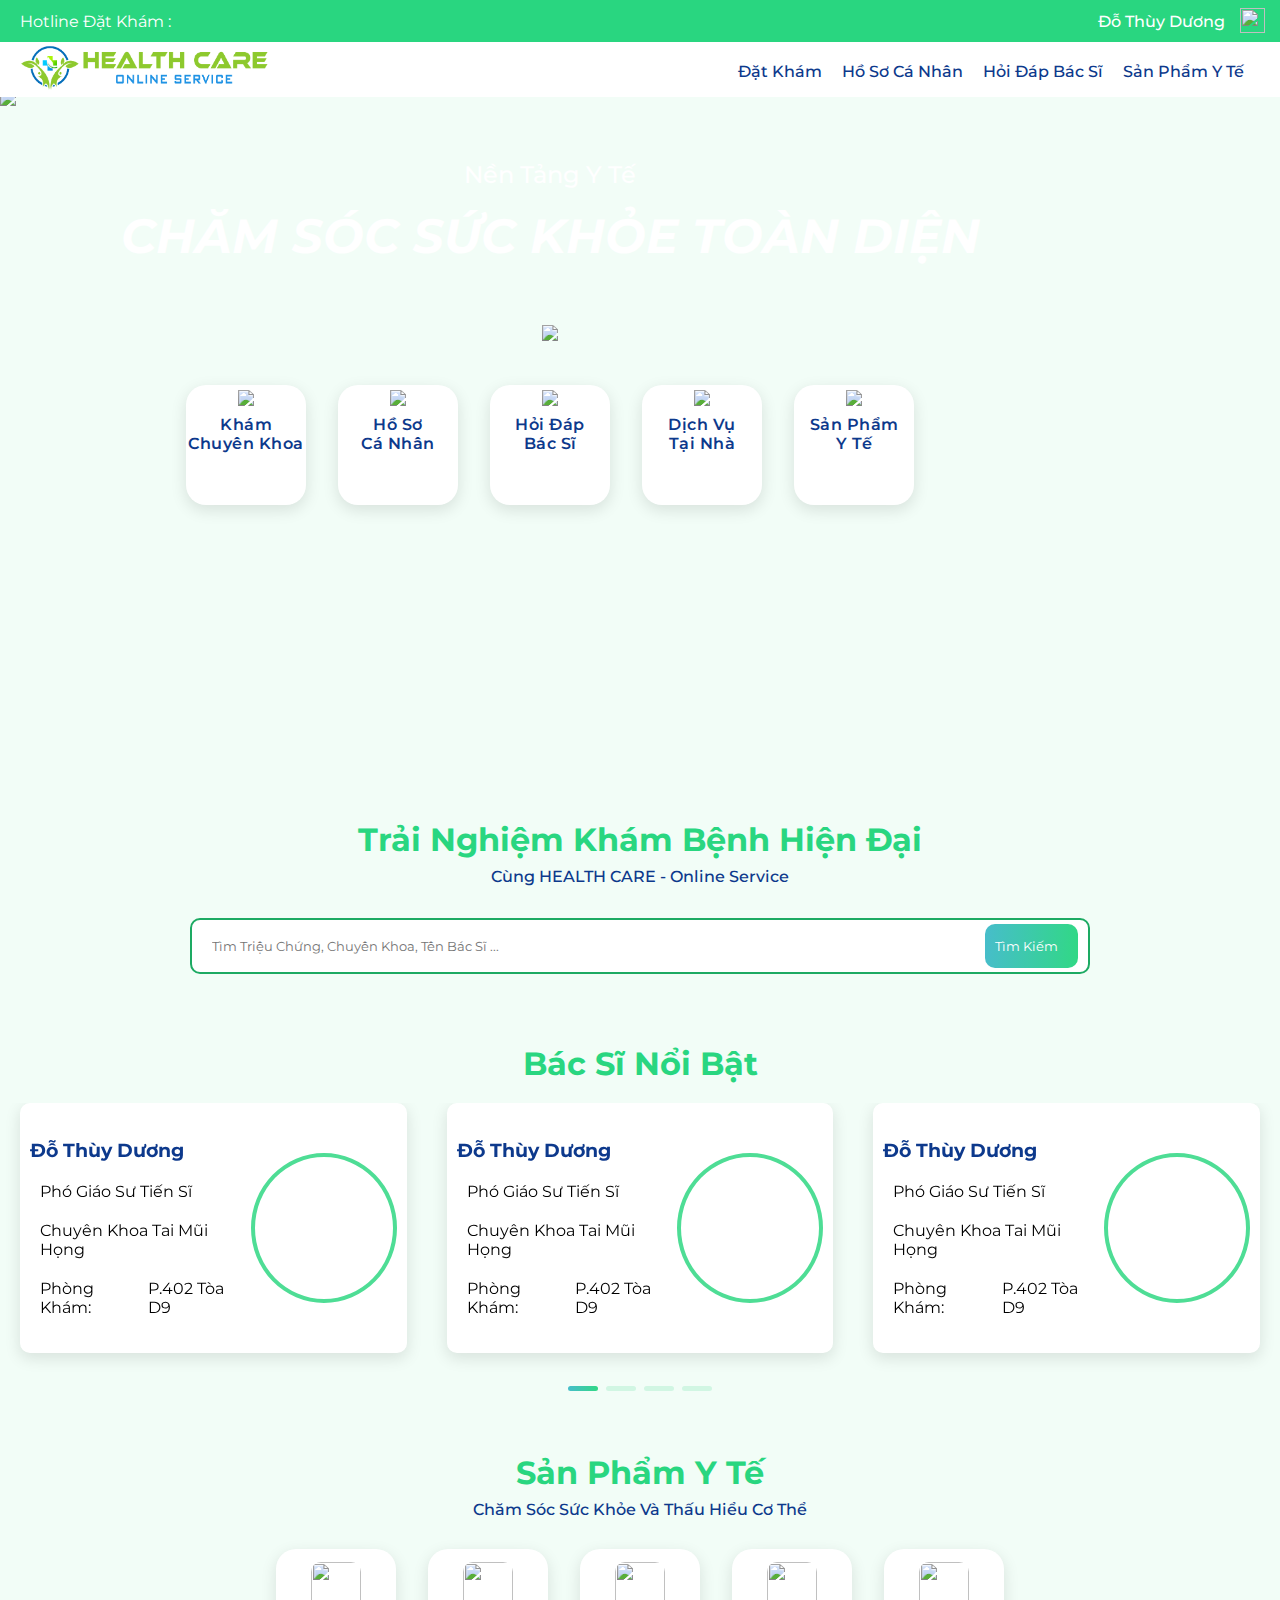
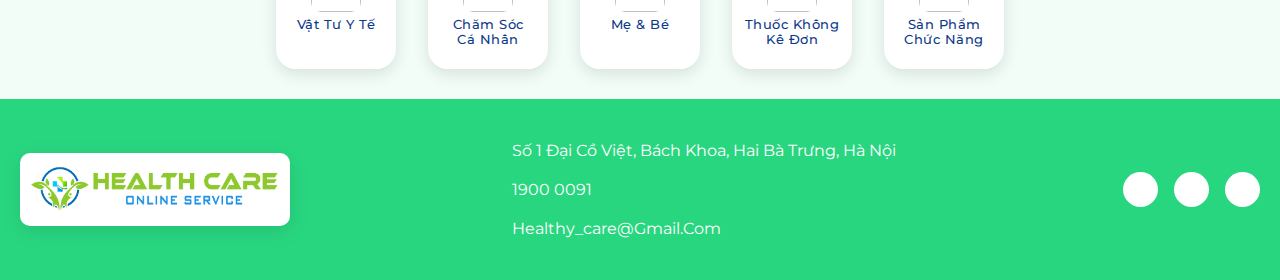
==== commit 55fa72e1: "update home" ====
--- a/index.html
+++ b/index.html
@@ -259,30 +259,30 @@
             <div class="container">
                 <a href="#" class="product-btn">
                     <div class="image">
-                        <img src="https://raw.githubusercontent.com/JosephD0310/Web_Booking_care/main/assets/kham-ck-01.png">
+                        <img src="https://raw.githubusercontent.com/JosephD0310/Web_Booking_care/main/assets/vat-tu-y-te.png">
                     </div>
                     <p class="text">Vật tư y tế</p>
                 </a>
                 <a href="#" class="product-btn">
                     <div class="image">
-                    <img src="https://raw.githubusercontent.com/JosephD0310/Web_Booking_care/main/assets/ho-so-kham-benh-01.png" class="icon">
+                    <img src="https://raw.githubusercontent.com/JosephD0310/Web_Booking_care/main/assets/cham-soc-ca-nhan.png" class="icon">
                     </div>
                     <p class="text">Chăm sóc <br>cá nhân</p>
                 </a>
                 <a href="#" class="product-btn">
                     <div class="image">
-                    <img src="https://raw.githubusercontent.com/JosephD0310/Web_Booking_care/main/assets/hoi-dap-bs-01.png" class="icon">
+                    <img src="https://raw.githubusercontent.com/JosephD0310/Web_Booking_care/main/assets/me%26be.png" class="icon">
                     </div>
                     <p class="text">Mẹ & bé</p>
                 </a>
                 <a href="#" class="product-btn">
                     <div class="image">
-                    <img src="https://raw.githubusercontent.com/JosephD0310/Web_Booking_care/main/assets/dv-khan-cap-01.png" class="icon">                            </div>
+                    <img src="https://raw.githubusercontent.com/JosephD0310/Web_Booking_care/main/assets/thuoc-khong-ke-don.png" class="icon">                            </div>
                     <p class="text">Thuốc không <br>kê đơn</p>
                 </a>
                 <a href="#" class="product-btn">
                     <div class="image">
-                    <img src="https://raw.githubusercontent.com/JosephD0310/Web_Booking_care/main/assets/sp-y-te-01.png" class="icon">
+                    <img src="https://raw.githubusercontent.com/JosephD0310/Web_Booking_care/main/assets/thuc-pham-chuc-nang.png" class="icon">
                     </div>
                     <p class="text">Sản phẩm <br>chức năng</p>
                 </a>
--- a/css/style.css
+++ b/css/style.css
@@ -494,7 +494,7 @@
     flex-wrap: wrap;
     /* gap: 10px; */
     width: 100%;
-    padding: 50px auto;
+    margin: 30px auto;
 }
 
 .sp-y-te .container .product-btn{
@@ -507,6 +507,7 @@
     box-shadow: 0 5px 15px 1px rgba(0, 0, 0, 0.1);
     border: 2px ;
     margin: 0 1rem;
+    padding: 8px;
     letter-spacing: 0.5px;
     color: var(--text-color);
     font-weight: 500;
@@ -521,8 +522,11 @@
 
 
 .sp-y-te .container .product-btn .image img{
+
     margin: 5px;
-    max-width: 60px;
+    width: 50px;
+    height: 50px;
+    border-radius: 10px;
 }
 
 .sp-y-te .container .product-btn .text{
@@ -530,6 +534,7 @@
     color: var(--text-color);
     /* letter-spacing: 0.5px; */
     justify-content: center;
+    font-size: 80%;
 }
 
 
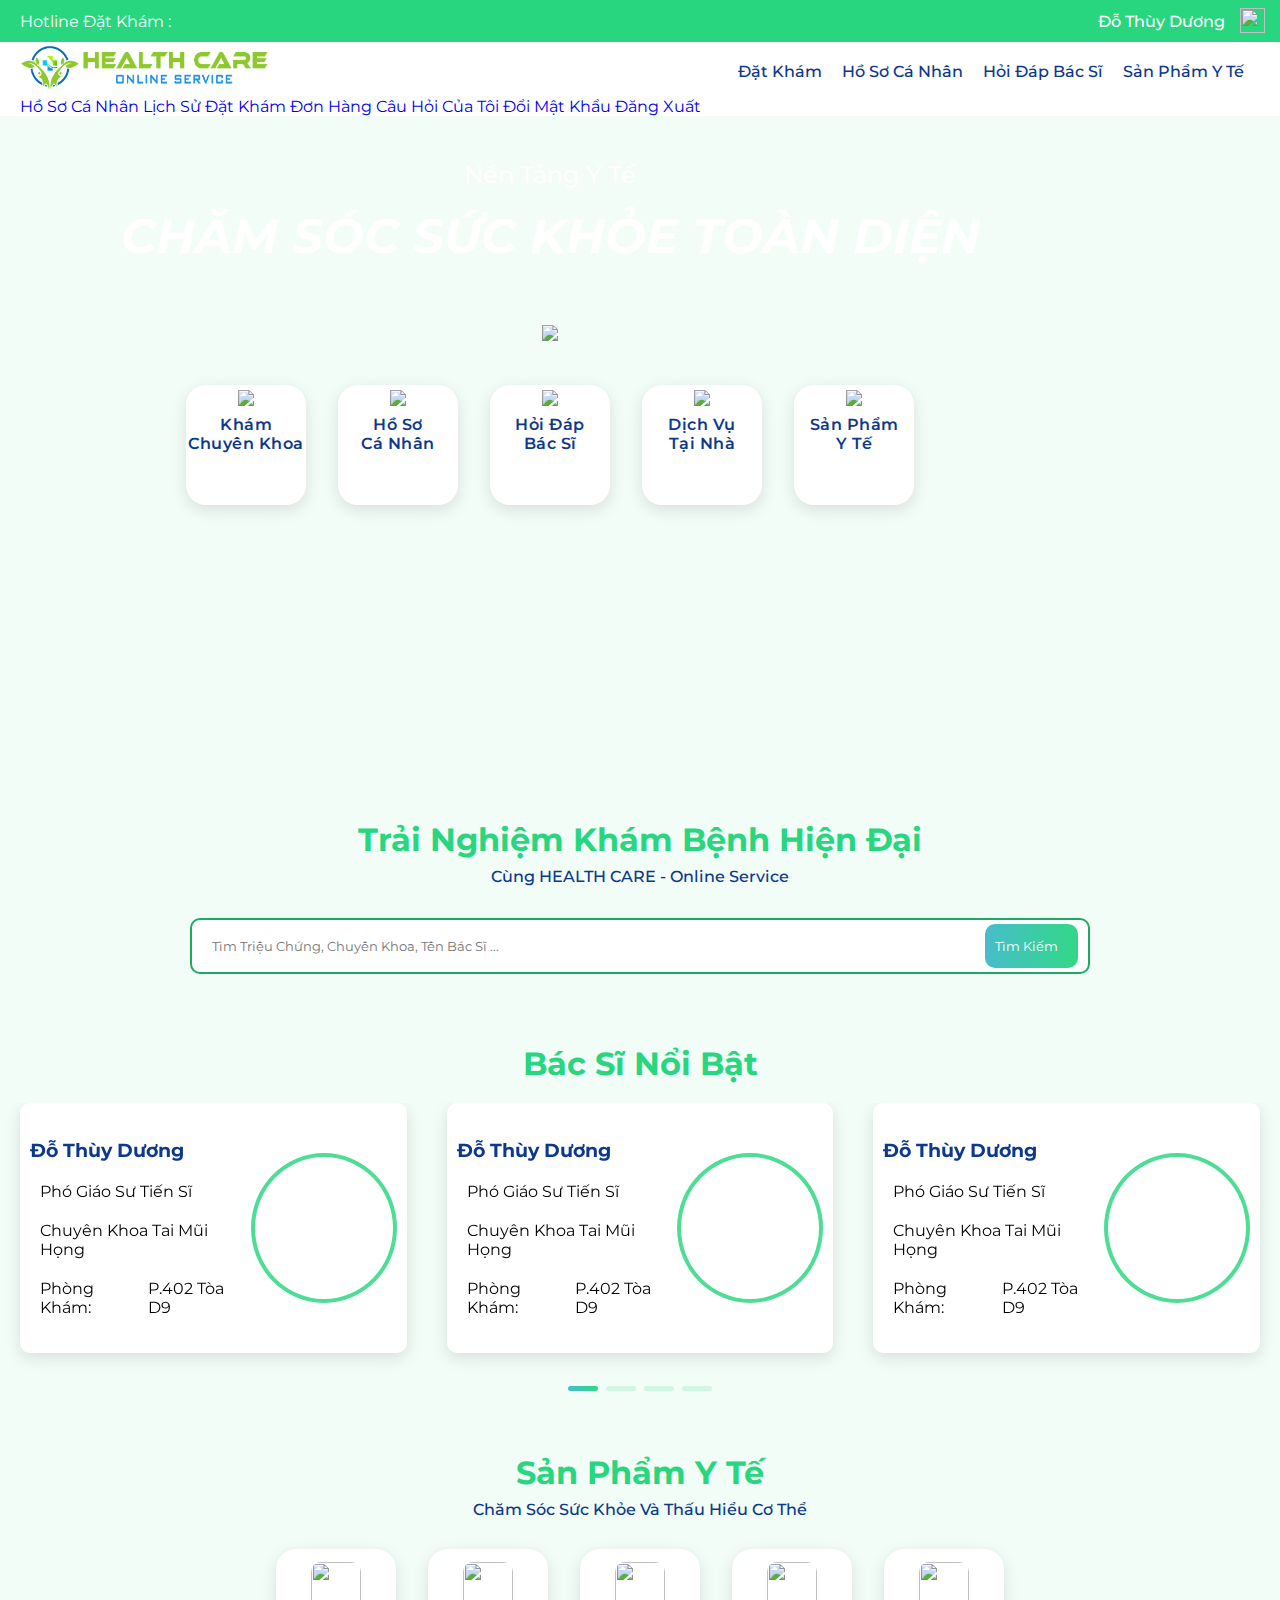
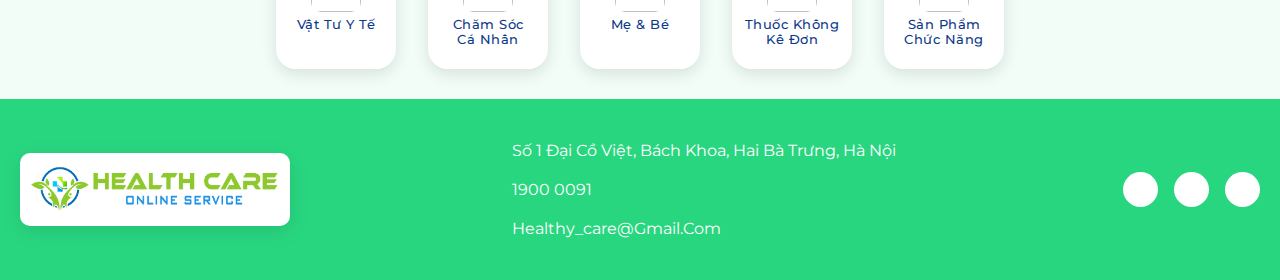
==== commit 3d26cf8b: "update" ====
--- a/index.html
+++ b/index.html
@@ -29,6 +29,7 @@
                         <img src="https://raw.githubusercontent.com/JosephD0310/Web_Booking_care/main/assets/ava-users.png">
                         <i class="uil uil-angle-down"></i>
                     </div>
+                    </div>
                 </div>
             </div>
         </nav>
@@ -45,6 +46,14 @@
                     <a href="#" class="nav-link">Sản phẩm y tế</a>
                 </div>
                 <div id="menu-btn"><i class="uil uil-bars"></i></div>
+                <div class="menu-profile-tab">
+                    <a href="#" class="menu-opt"><i class="uil uil-user"></i>Hồ sơ cá nhân</a>
+                    <a href="#" class="menu-opt"><i class="uil uil-schedule"></i>Lịch sử đặt khám</a>
+                    <a href="#" class="menu-opt"><i class="uil uil-shopping-cart"></i>Đơn hàng</a>
+                    <a href="#" class="menu-opt"><i class="uil uil-question-circle"></i>Câu hỏi của tôi</a>
+                    <a href="#" class="menu-opt"><i class="uil uil-keyhole-circle"></i>Đổi mật khẩu</a>
+                    <a href="#" class="menu-opt"><i class="uil uil-signout"></i>Đăng xuất</a>
+                    
             </div>
         </nav>
     </header>
--- a/css/style.css
+++ b/css/style.css
@@ -107,6 +107,7 @@
 }
 
 .info .container .profile-tab{
+    /* position: relative; */
     display: flex;
     align-items: center;
     justify-content: center;
@@ -132,6 +133,7 @@
     font-size: 25px;
     margin-left: -5px;
 }
+
 
 header .nav-bar{
     position: relative;
@@ -242,6 +244,16 @@
     display: none;
 }
 
+.nav-bar .container .profile-tab .menu-profile-tab{
+    position: absolute;
+    top: 100%; right: 2rem;
+    background-color: var(--bg-color);
+    backdrop-filter: blur(.4rem);
+    border-radius: .5rem;
+    /* transform: scale(0); */
+    transform-origin: top right ;
+    transition: .2s linear;
+}
 
 /* ---------------------  Showcase Area Styles --------------------- */
 
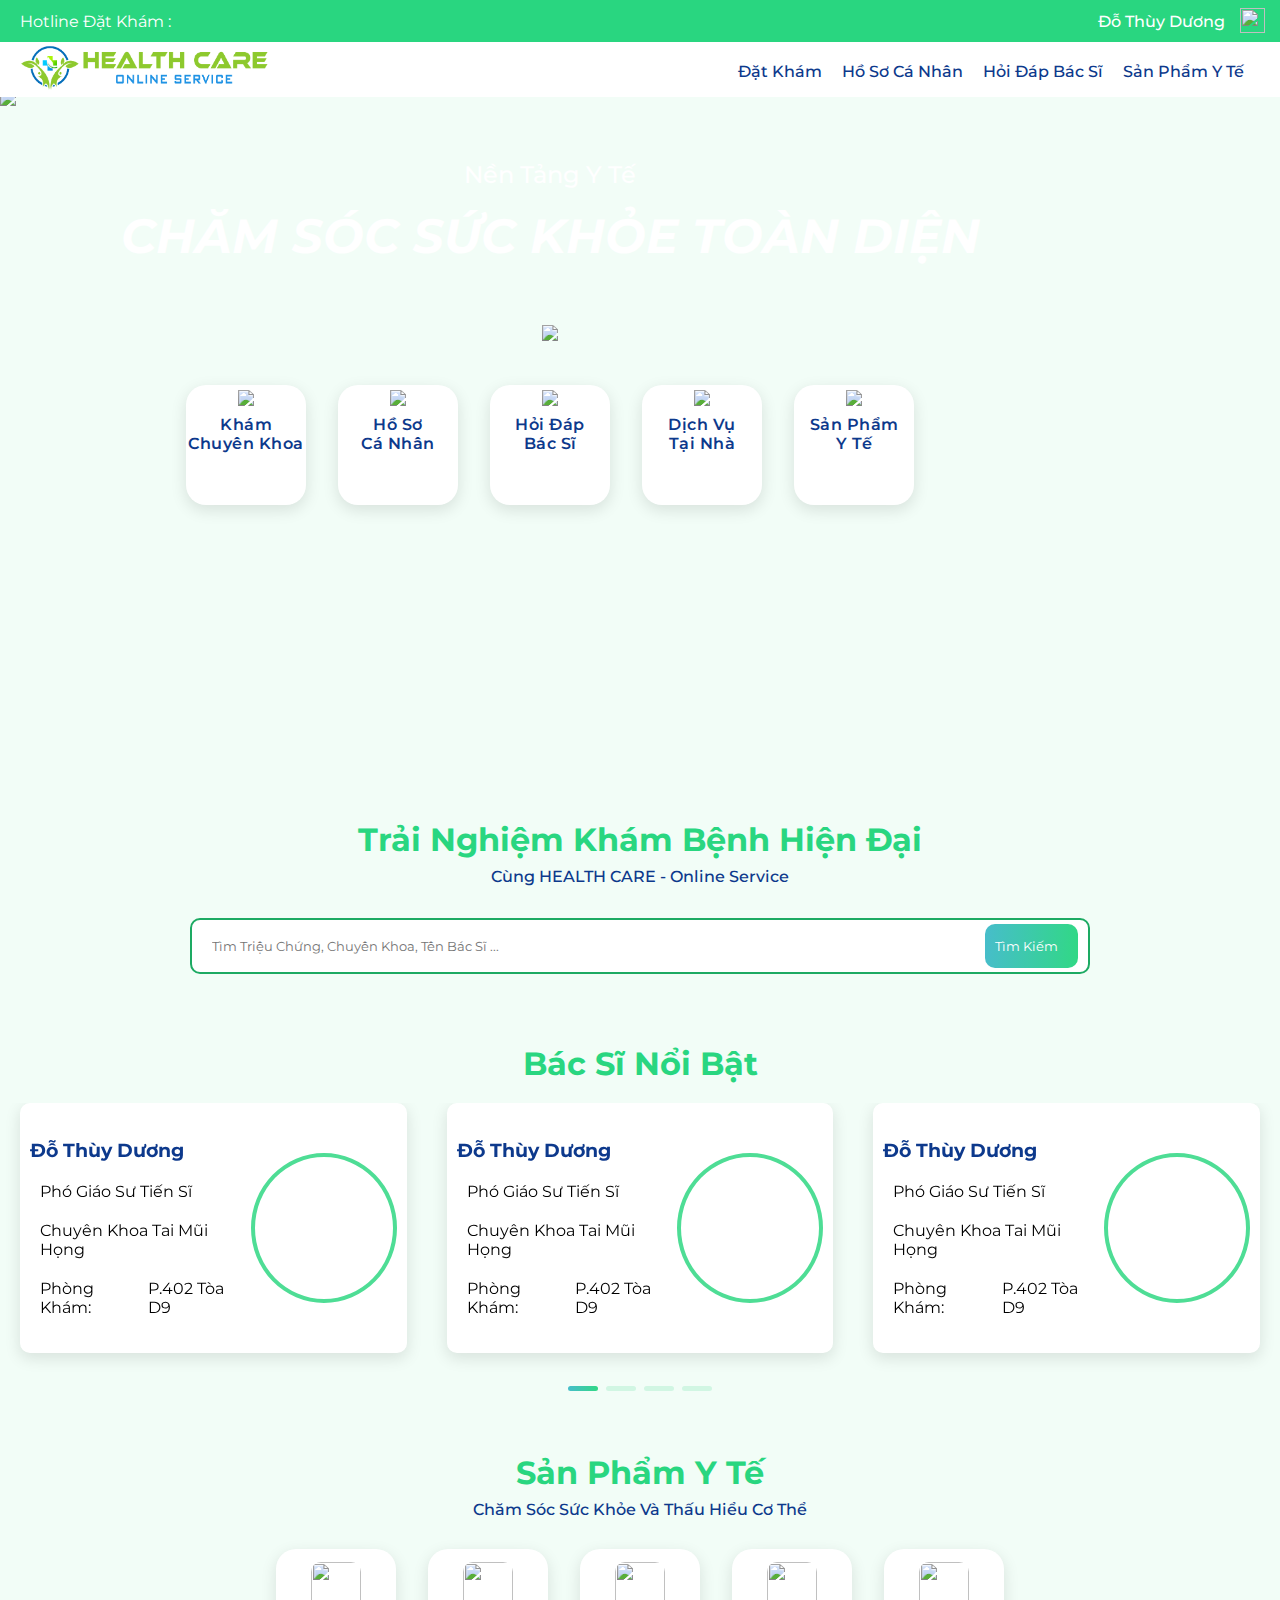
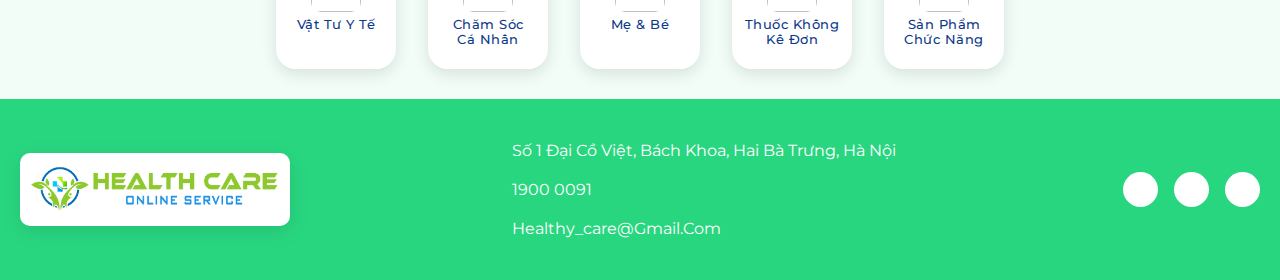
==== commit 946e6fe5: "update menutab" ====
--- a/index.html
+++ b/index.html
@@ -25,7 +25,7 @@
                 <div class="hotline"><i class="uil uil-phone"></i> Hotline đặt khám : </div>
                 <div class="profile-tab">
                     <span class="username">Đỗ Thùy Dương</span>
-                    <div class="user-ava">
+                    <div class="user-ava" id="user-ava">
                         <img src="https://raw.githubusercontent.com/JosephD0310/Web_Booking_care/main/assets/ava-users.png">
                         <i class="uil uil-angle-down"></i>
                     </div>
@@ -44,16 +44,22 @@
                     <a href="#" class="nav-link">Hồ sơ cá nhân</a>
                     <a href="#" class="nav-link">Hỏi đáp bác sĩ</a>
                     <a href="#" class="nav-link">Sản phẩm y tế</a>
+                    <!-- <div class="menu-booking-opt">
+                        <a href="#" class="booking-opt">Bác sĩ</a>
+                        <a href="#" class="booking-opt">Chuyên khoa</a>
+                    </div> -->
                 </div>
                 <div id="menu-btn"><i class="uil uil-bars"></i></div>
+
                 <div class="menu-profile-tab">
-                    <a href="#" class="menu-opt"><i class="uil uil-user"></i>Hồ sơ cá nhân</a>
-                    <a href="#" class="menu-opt"><i class="uil uil-schedule"></i>Lịch sử đặt khám</a>
-                    <a href="#" class="menu-opt"><i class="uil uil-shopping-cart"></i>Đơn hàng</a>
-                    <a href="#" class="menu-opt"><i class="uil uil-question-circle"></i>Câu hỏi của tôi</a>
-                    <a href="#" class="menu-opt"><i class="uil uil-keyhole-circle"></i>Đổi mật khẩu</a>
-                    <a href="#" class="menu-opt"><i class="uil uil-signout"></i>Đăng xuất</a>
-                    
+                    <a href="#" id="menu-opt"><i class="uil uil-user"></i>Hồ sơ cá nhân</a>
+                    <a href="#" id="menu-opt"><i class="uil uil-schedule"></i>Lịch sử đặt khám</a>
+                    <a href="#" id="menu-opt"><i class="uil uil-shopping-cart"></i>Đơn hàng</a>
+                    <a href="#" id="menu-opt"><i class="uil uil-question-circle"></i>Câu hỏi của tôi</a>
+                    <a href="#" id="menu-opt"><i class="uil uil-keyhole-circle"></i>Đổi mật khẩu</a>
+                    <a href="#" id="menu-opt"><i class="uil uil-signout"></i>Đăng xuất</a>
+                </div>
+
             </div>
         </nav>
     </header>
--- a/css/style.css
+++ b/css/style.css
@@ -244,16 +244,71 @@
     display: none;
 }
 
-.nav-bar .container .profile-tab .menu-profile-tab{
+.nav-bar .container .menu-profile-tab{
     position: absolute;
-    top: 100%; right: 2rem;
+    top: 0%; right: 2rem;
+    /* max-width: 160px; */
     background-color: var(--bg-color);
     backdrop-filter: blur(.4rem);
     border-radius: .5rem;
-    /* transform: scale(0); */
+    transform: scale(0);
     transform-origin: top right ;
-    transition: .2s linear;
-}
+    transition: .1s linear;
+    background-color: var(--bg-color-transparent);
+    box-shadow: 0 5px 20px 0.1px rgba(0, 0, 0, 0.1);
+} 
+
+.nav-bar .container .menu-profile-tab.active{
+    transform: scale(1);
+}
+
+.nav-bar .container .menu-profile-tab #menu-opt{
+    display: block;
+    padding: .5rem 1.5rem;
+    margin: 1.5rem .5rem;
+    color: var(--text-color);
+    border-radius: .5rem;
+    transition: .2s;
+}
+
+.nav-bar .container .menu-profile-tab #menu-opt:hover{
+    background-color: var(--main-color-1);
+    color: white;
+}
+
+.nav-bar .container .menu-booking-opt{
+    position: absolute;
+    top: 0%; right: 2rem;
+    /* max-width: 160px; */
+    background-color: var(--bg-color);
+    backdrop-filter: blur(.4rem);
+    border-radius: .5rem;
+    transform: scale(0);
+    transform-origin: top right ;
+    transition: .1s linear;
+    background-color: var(--bg-color-transparent);
+    box-shadow: 0 5px 20px 0.1px rgba(0, 0, 0, 0.1);
+} 
+
+.nav-bar .container .menu-booking-opt.active{
+    transform: scale(1);
+}
+
+.nav-bar .container .menu-booking-opt .booking-opt{
+    display: block;
+    padding: .5rem 1.5rem;
+    margin: 1.5rem .5rem;
+    color: var(--text-color);
+    border-radius: .5rem;
+    transition: .2s;
+}
+
+.nav-bar .container .menu-booking-opt .booking-opt:hover{
+    background-color: var(--main-color-1);
+    color: white;
+}
+
+
 
 /* ---------------------  Showcase Area Styles --------------------- */
 
